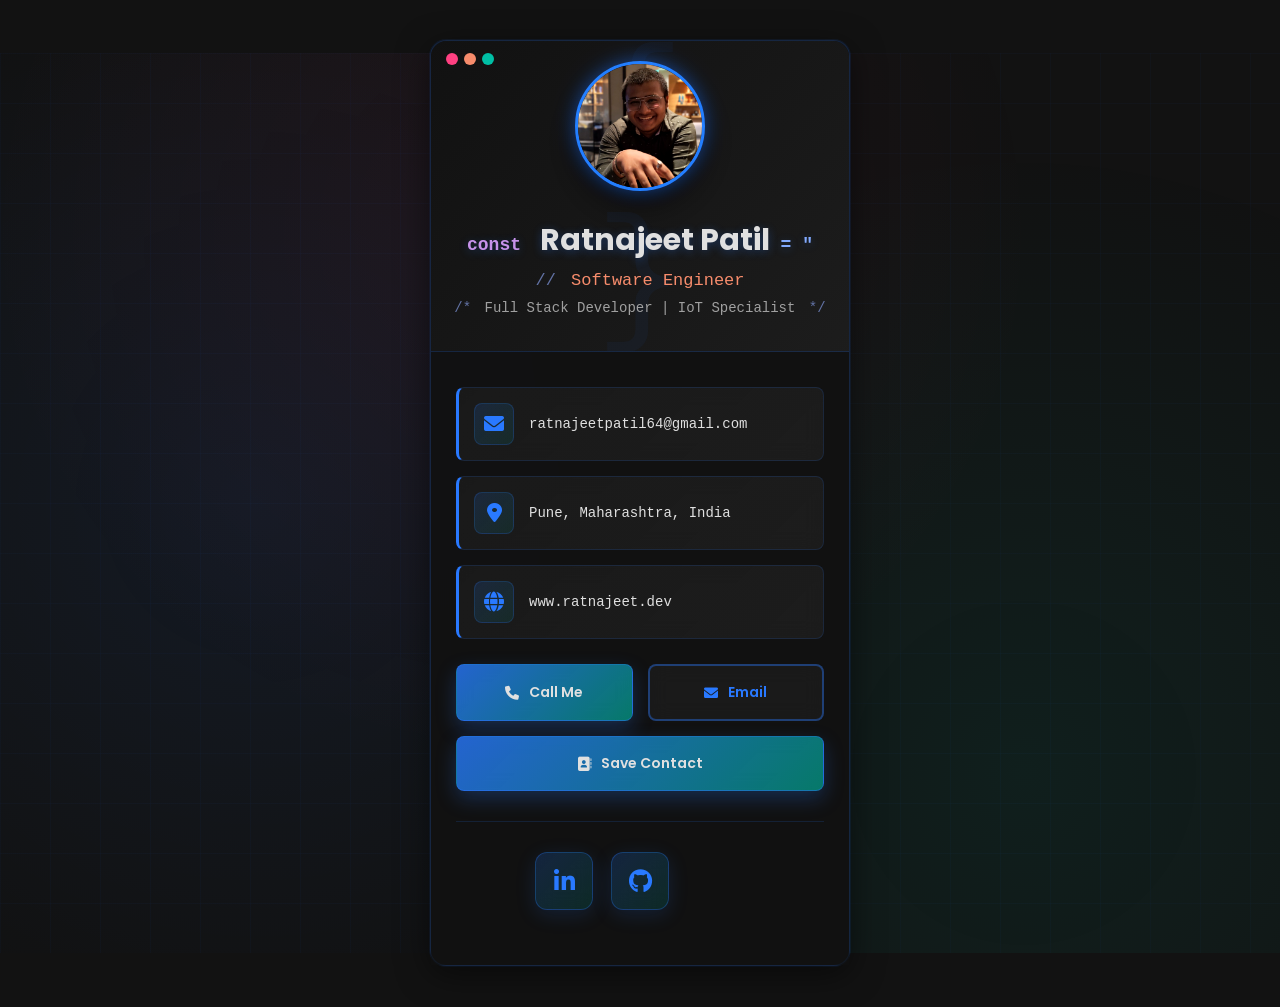
==== card.html @ 97e0512d "Add digital business card implementation with NFC and QR code support - Created CARD_README.md with " ====
<!DOCTYPE html>
<html lang="en">
<head>
    <meta charset="UTF-8">
    <meta name="viewport" content="width=device-width, initial-scale=1.0">
    <meta name="description" content="Ratnajeet Patil - Software Engineer Digital Business Card">
    <meta name="theme-color" content="#6c63ff">
    <meta name="apple-mobile-web-app-capable" content="yes">
    <meta name="apple-mobile-web-app-status-bar-style" content="black-translucent">
    
    <!-- PWA Manifest for Offline Support -->
    <link rel="manifest" href="[data-uri]">
    
    <title>Ratnajeet Patil - Digital Card</title>
    
    <!-- Favicon -->
    <link rel="shortcut icon" href="img/favicon.ico" type="image/x-icon">
    
    <!-- Font Awesome - with fallback -->
    <link rel="stylesheet" href="https://cdnjs.cloudflare.com/ajax/libs/font-awesome/6.0.0-beta3/css/all.min.css" onerror="this.onerror=null;">
    
    <!-- Google Fonts - with fallback -->
    <link href="https://fonts.googleapis.com/css2?family=Poppins:wght@300;400;500;600;700&display=swap" rel="stylesheet" onerror="this.onerror=null;">
    
    <style>
        * {
            margin: 0;
            padding: 0;
            box-sizing: border-box;
        }

        body {
            font-family: 'Poppins', 'Fira Code', 'Consolas', monospace;
            background: #121212;
            min-height: 100vh;
            display: flex;
            justify-content: center;
            align-items: center;
            padding: 20px;
            position: relative;
            overflow-x: hidden;
            overflow-y: auto;
        }

        /* Animated background with code grid */
        body::before {
            content: '';
            position: fixed;
            width: 100%;
            height: 100%;
            background-image: 
                linear-gradient(rgba(41, 121, 255, 0.03) 1px, transparent 1px),
                linear-gradient(90deg, rgba(41, 121, 255, 0.03) 1px, transparent 1px);
            background-size: 50px 50px;
            animation: gridMove 20s linear infinite;
            pointer-events: none;
        }

        @keyframes gridMove {
            0% { transform: translate(0, 0); }
            100% { transform: translate(50px, 50px); }
        }

        /* Floating code symbols */
        body::after {
            content: '';
            position: fixed;
            width: 100%;
            height: 100%;
            background: 
                radial-gradient(circle at 20% 50%, rgba(41, 121, 255, 0.08) 0%, transparent 50%),
                radial-gradient(circle at 80% 80%, rgba(0, 191, 165, 0.08) 0%, transparent 50%),
                radial-gradient(circle at 40% 20%, rgba(255, 64, 129, 0.06) 0%, transparent 50%);
            animation: float 15s ease-in-out infinite;
            pointer-events: none;
        }

        @keyframes float {
            0%, 100% { transform: translateY(0px) scale(1); }
            50% { transform: translateY(-20px) scale(1.05); }
        }

        .card-container {
            /* Glassmorphism code-themed effect */
            background: rgba(18, 18, 18, 0.85);
            -webkit-backdrop-filter: blur(20px);
            backdrop-filter: blur(20px);
            border: 1px solid rgba(41, 121, 255, 0.2);
            border-radius: 16px;
            box-shadow: 
                0 8px 32px 0 rgba(0, 0, 0, 0.5),
                0 0 0 1px rgba(41, 121, 255, 0.1),
                inset 0 1px 1px rgba(41, 121, 255, 0.1);
            max-width: 420px;
            width: 100%;
            margin: 20px auto;
            animation: slideUp 0.6s cubic-bezier(0.68, -0.55, 0.265, 1.55);
            position: relative;
            z-index: 1;
            overflow: visible;
        }

        @keyframes slideUp {
            from {
                opacity: 0;
                transform: translateY(50px) scale(0.9);
            }
            to {
                opacity: 1;
                transform: translateY(0) scale(1);
            }
        }

        /* Terminal-style header */
        .card-header {
            background: linear-gradient(135deg, rgba(18, 18, 18, 0.95) 0%, rgba(30, 30, 30, 0.95) 100%);
            -webkit-backdrop-filter: blur(10px);
            backdrop-filter: blur(10px);
            padding: 20px 20px 35px;
            text-align: center;
            color: #E0E0E0;
            position: relative;
            overflow: hidden;
            border-radius: 16px 16px 0 0;
            border-bottom: 1px solid rgba(41, 121, 255, 0.2);
        }

        /* Terminal dots */
        .card-header::before {
            content: '';
            position: absolute;
            top: 12px;
            left: 15px;
            width: 12px;
            height: 12px;
            background: #FF4081;
            border-radius: 50%;
            box-shadow: 
                18px 0 0 #F78C6C,
                36px 0 0 #00BFA5;
        }

        /* Code-style animated background */
        .card-header::after {
            content: '{ }';
            position: absolute;
            top: 50%;
            left: 50%;
            font-size: 150px;
            color: rgba(41, 121, 255, 0.05);
            transform: translate(-50%, -50%);
            font-family: 'Fira Code', monospace;
            animation: pulse 4s ease-in-out infinite;
            pointer-events: none;
        }

        @keyframes pulse {
            0%, 100% { transform: translate(-50%, -50%) scale(1); opacity: 0.05; }
            50% { transform: translate(-50%, -50%) scale(1.1); opacity: 0.08; }
        }

        .profile-image {
            width: 130px;
            height: 130px;
            border-radius: 50%;
            border: 3px solid #2979FF;
            box-shadow: 
                0 0 20px rgba(41, 121, 255, 0.5),
                0 15px 35px rgba(0, 0, 0, 0.5);
            margin: 0 auto 20px;
            object-fit: cover;
            position: relative;
            z-index: 1;
            transition: all 0.3s ease;
            animation: profilePop 0.6s cubic-bezier(0.68, -0.55, 0.265, 1.55) 0.3s backwards;
            filter: brightness(1.05) contrast(1.1);
        }

        .profile-image:hover {
            transform: scale(1.05);
            box-shadow: 
                0 0 30px rgba(41, 121, 255, 0.8),
                0 20px 45px rgba(0, 0, 0, 0.6);
            border-color: #00BFA5;
        }

        @keyframes profilePop {
            from {
                opacity: 0;
                transform: scale(0.5) rotate(-10deg);
            }
            to {
                opacity: 1;
                transform: scale(1) rotate(0deg);
            }
        }

        .card-header h1 {
            font-size: 30px;
            font-weight: 700;
            margin-bottom: 8px;
            position: relative;
            z-index: 1;
            color: #E0E0E0;
            text-shadow: 0 2px 10px rgba(41, 121, 255, 0.3);
            animation: fadeInDown 0.6s ease 0.4s backwards;
        }

        /* Code-style prefix */
        .card-header h1::before {
            content: 'const ';
            color: #C792EA;
            font-family: 'Fira Code', monospace;
            font-size: 18px;
            margin-right: 8px;
        }

        .card-header h1::after {
            content: ' = "';
            color: #82AAFF;
            font-family: 'Fira Code', monospace;
            font-size: 18px;
        }

        .card-header .title {
            font-size: 17px;
            font-weight: 500;
            color: #F78C6C;
            margin-bottom: 10px;
            position: relative;
            z-index: 1;
            animation: fadeInDown 0.6s ease 0.5s backwards;
            font-family: 'Fira Code', monospace;
        }

        .card-header .title::before {
            content: '// ';
            color: #6272A4;
            margin-right: 5px;
        }

        .card-header .tagline {
            font-size: 14px;
            color: #A0A0A0;
            font-weight: 300;
            position: relative;
            z-index: 1;
            animation: fadeInDown 0.6s ease 0.6s backwards;
            font-family: 'Fira Code', monospace;
        }

        .card-header .tagline::before {
            content: '/* ';
            color: #6272A4;
            margin-right: 5px;
        }

        .card-header .tagline::after {
            content: ' */';
            color: #6272A4;
            margin-left: 5px;
        }

        @keyframes fadeInDown {
            from {
                opacity: 0;
                transform: translateY(-20px);
            }
            to {
                opacity: 1;
                transform: translateY(0);
            }
        }

        .card-body {
            padding: 35px 25px;
            min-height: 400px;
            background: rgba(18, 18, 18, 0.6);
        }

        .info-section {
            margin-bottom: 25px;
        }

        .info-item {
            display: flex;
            align-items: center;
            margin-bottom: 15px;
            padding: 15px;
            background: linear-gradient(135deg, rgba(30, 30, 30, 0.7) 0%, rgba(40, 40, 40, 0.5) 100%);
            -webkit-backdrop-filter: blur(10px);
            backdrop-filter: blur(10px);
            border: 1px solid rgba(41, 121, 255, 0.15);
            border-left: 3px solid #2979FF;
            border-radius: 8px;
            transition: all 0.3s cubic-bezier(0.4, 0, 0.2, 1);
            cursor: pointer;
            font-family: 'Fira Code', monospace;
        }

        .info-item:hover {
            background: linear-gradient(135deg, rgba(41, 121, 255, 0.15) 0%, rgba(0, 191, 165, 0.1) 100%);
            transform: translateX(8px);
            border-left-color: #00BFA5;
            border-color: rgba(0, 191, 165, 0.3);
            box-shadow: 0 5px 20px rgba(41, 121, 255, 0.2);
        }

        .info-item i {
            color: #2979FF;
            width: 40px;
            font-size: 20px;
            display: flex;
            align-items: center;
            justify-content: center;
            background: linear-gradient(135deg, rgba(41, 121, 255, 0.15) 0%, rgba(0, 191, 165, 0.1) 100%);
            border-radius: 8px;
            padding: 10px;
            transition: all 0.3s ease;
            border: 1px solid rgba(41, 121, 255, 0.2);
        }

        .info-item:hover i {
            transform: scale(1.1) rotate(5deg);
            background: linear-gradient(135deg, rgba(41, 121, 255, 0.25) 0%, rgba(0, 191, 165, 0.2) 100%);
            border-color: #00BFA5;
            color: #00BFA5;
        }

        .info-item .info-text {
            flex: 1;
            color: #E0E0E0;
            font-size: 14px;
            font-weight: 500;
            margin-left: 15px;
        }

        .info-item a {
            color: #E0E0E0;
            text-decoration: none;
            transition: all 0.3s ease;
        }

        .info-item a:hover {
            color: #2979FF;
        }

        .social-links {
            display: flex;
            justify-content: center;
            gap: 18px;
            margin-top: 30px;
            padding-top: 30px;
            margin-bottom: 20px;
            border-top: 1px solid rgba(41, 121, 255, 0.15);
        }

        .social-btn {
            width: 58px;
            height: 58px;
            border-radius: 12px;
            display: flex;
            align-items: center;
            justify-content: center;
            background: linear-gradient(135deg, rgba(41, 121, 255, 0.2) 0%, rgba(0, 191, 165, 0.15) 100%);
            -webkit-backdrop-filter: blur(10px);
            backdrop-filter: blur(10px);
            border: 1px solid rgba(41, 121, 255, 0.3);
            color: #2979FF;
            font-size: 24px;
            transition: all 0.4s cubic-bezier(0.68, -0.55, 0.265, 1.55);
            text-decoration: none;
            box-shadow: 0 5px 20px rgba(41, 121, 255, 0.15);
            position: relative;
            overflow: hidden;
        }

        .social-btn::before {
            content: '';
            position: absolute;
            top: 50%;
            left: 50%;
            width: 0;
            height: 0;
            border-radius: 12px;
            background: rgba(41, 121, 255, 0.3);
            transform: translate(-50%, -50%);
            transition: width 0.6s, height 0.6s;
        }

        .social-btn:hover::before {
            width: 100px;
            height: 100px;
        }

        .social-btn:hover {
            transform: translateY(-8px) scale(1.1);
            box-shadow: 0 15px 35px rgba(41, 121, 255, 0.4);
            background: linear-gradient(135deg, rgba(41, 121, 255, 0.4) 0%, rgba(0, 191, 165, 0.3) 100%);
            border-color: #00BFA5;
            color: #00BFA5;
        }

        .social-btn i {
            position: relative;
            z-index: 1;
        }

        .action-buttons {
            display: grid;
            grid-template-columns: 1fr 1fr;
            gap: 15px;
            margin-top: 20px;
        }

        .action-btn {
            padding: 16px;
            border-radius: 8px;
            border: none;
            font-family: 'Fira Code', 'Poppins', monospace;
            font-size: 14px;
            font-weight: 600;
            cursor: pointer;
            transition: all 0.3s cubic-bezier(0.4, 0, 0.2, 1);
            text-decoration: none;
            text-align: center;
            display: flex;
            align-items: center;
            justify-content: center;
            gap: 10px;
            position: relative;
            overflow: hidden;
        }

        .action-btn::before {
            content: '';
            position: absolute;
            top: 50%;
            left: 50%;
            width: 0;
            height: 0;
            border-radius: 8px;
            background: rgba(41, 121, 255, 0.3);
            transform: translate(-50%, -50%);
            transition: width 0.5s, height 0.5s;
        }

        .action-btn:hover::before {
            width: 300px;
            height: 300px;
        }

        .action-btn i,
        .action-btn span {
            position: relative;
            z-index: 1;
        }

        .action-btn.primary {
            background: linear-gradient(135deg, rgba(41, 121, 255, 0.8) 0%, rgba(0, 191, 165, 0.6) 100%);
            -webkit-backdrop-filter: blur(10px);
            backdrop-filter: blur(10px);
            border: 1px solid rgba(41, 121, 255, 0.4);
            color: #E0E0E0;
            box-shadow: 0 8px 20px rgba(41, 121, 255, 0.25);
        }

        .action-btn.primary:hover {
            transform: translateY(-4px);
            box-shadow: 0 12px 30px rgba(41, 121, 255, 0.4);
            border-color: #00BFA5;
        }

        .action-btn.secondary {
            background: rgba(30, 30, 30, 0.7);
            -webkit-backdrop-filter: blur(10px);
            backdrop-filter: blur(10px);
            color: #2979FF;
            border: 2px solid rgba(41, 121, 255, 0.4);
        }

        .action-btn.secondary:hover {
            background: linear-gradient(135deg, rgba(41, 121, 255, 0.2) 0%, rgba(0, 191, 165, 0.15) 100%);
            color: #00BFA5;
            border-color: #00BFA5;
            transform: translateY(-4px);
            box-shadow: 0 8px 20px rgba(0, 191, 165, 0.3);
        }

        .save-contact {
            width: 100%;
            margin-top: 15px;
        }

        /* Responsive */
        @media (max-width: 480px) {
            body {
                padding: 10px;
                align-items: flex-start;
                padding-top: 20px;
                padding-bottom: 40px;
            }

            .card-container {
                border-radius: 12px;
                margin: 10px auto;
                max-width: 100%;
            }

            .card-header {
                padding: 20px 20px 30px;
                border-radius: 12px 12px 0 0;
            }

            .card-header h1 {
                font-size: 22px;
            }

            .card-header h1::before {
                font-size: 14px;
            }

            .card-header h1::after {
                font-size: 14px;
            }

            .card-header .title {
                font-size: 15px;
            }

            .card-header .tagline {
                font-size: 12px;
            }
            
            .profile-image {
                width: 100px;
                height: 100px;
            }

            .card-body {
                padding: 25px 20px 30px;
                min-height: 0;
            }

            .action-buttons {
                gap: 12px;
            }

            .action-btn {
                font-size: 12px;
                padding: 14px 10px;
            }

            .social-links {
                gap: 12px;
                margin-bottom: 0;
                padding-bottom: 10px;
            }

            .social-btn {
                width: 50px;
                height: 50px;
                font-size: 20px;
                border-radius: 10px;
            }

            .info-item {
                padding: 12px;
            }

            .info-item i {
                width: 35px;
                padding: 8px;
                font-size: 18px;
            }
        }

        @media (max-width: 380px) {
            .card-header h1 {
                font-size: 20px;
            }

            .action-btn {
                font-size: 11px;
                padding: 12px 8px;
            }

            .social-btn {
                width: 46px;
                height: 46px;
                font-size: 18px;
            }
        }

        /* Success animation */
        @keyframes success {
            0% { transform: scale(1); }
            50% { transform: scale(1.05); }
            100% { transform: scale(1); }
        }

        .success-animation {
            animation: success 0.5s ease;
            background: linear-gradient(135deg, rgba(0, 191, 165, 0.8) 0%, rgba(195, 232, 141, 0.6) 100%) !important;
            border-color: #00BFA5 !important;
        }

        /* Shimmer effect for primary buttons */
        .action-btn.primary::after {
            content: '';
            position: absolute;
            top: -50%;
            left: -60%;
            width: 20%;
            height: 200%;
            background: rgba(255, 255, 255, 0.2);
            transform: rotate(25deg);
            transition: left 0.7s;
        }

        .action-btn.primary:hover::after {
            left: 120%;
        }

        /* Ripple effect */
        .ripple {
            position: absolute;
            border-radius: 8px;
            background: rgba(41, 121, 255, 0.5);
            transform: scale(0);
            animation: ripple-animation 0.6s ease-out;
            pointer-events: none;
        }

        @keyframes ripple-animation {
            to {
                transform: scale(2);
                opacity: 0;
            }
        }

        /* Smooth transitions for 3D effect */
        .card-container {
            transition: transform 0.1s ease-out;
            transform-style: preserve-3d;
        }

        /* Hover glow effect */
        .card-container:hover {
            box-shadow: 
                0 8px 32px 0 rgba(0, 0, 0, 0.5),
                0 0 40px rgba(41, 121, 255, 0.3),
                0 0 0 1px rgba(41, 121, 255, 0.2);
        }

        /* Custom scrollbar */
        ::-webkit-scrollbar {
            width: 10px;
        }

        ::-webkit-scrollbar-track {
            background: rgba(18, 18, 18, 0.5);
        }

        ::-webkit-scrollbar-thumb {
            background: linear-gradient(135deg, #2979FF 0%, #00BFA5 100%);
            border-radius: 10px;
        }

        ::-webkit-scrollbar-thumb:hover {
            background: linear-gradient(135deg, #00BFA5 0%, #2979FF 100%);
        }
    </style>
</head>
<body>
    <div class="card-container">
        <div class="card-header">
            <img src="img/profile-photo.jpeg" alt="Ratnajeet Patil" class="profile-image">
            <h1>Ratnajeet Patil</h1>
            <div class="title">Software Engineer</div>
            <div class="tagline">Full Stack Developer | IoT Specialist</div>
        </div>
        
        <div class="card-body">
            <div class="info-section">
                <div class="info-item">
                    <i class="fas fa-envelope"></i>
                    <div class="info-text">
                        <a href="mailto:ratnajeetpatil64@gmail.com">ratnajeetpatil64@gmail.com</a>
                    </div>
                </div>
                
                <div class="info-item">
                    <i class="fas fa-map-marker-alt"></i>
                    <div class="info-text">Pune, Maharashtra, India</div>
                </div>
                
                <div class="info-item">
                    <i class="fas fa-globe"></i>
                    <div class="info-text">
                        <a href="https://www.ratnajeet.dev" target="_blank" rel="noopener noreferrer">www.ratnajeet.dev</a>
                    </div>
                </div>
            </div>

            <div class="action-buttons">
                <a href="tel:+919422221740" class="action-btn primary">
                    <i class="fas fa-phone"></i>
                    <span>Call Me</span>
                </a>
                <a href="mailto:ratnajeetpatil64@gmail.com" class="action-btn secondary">
                    <i class="fas fa-envelope"></i>
                    <span>Email</span>
                </a>
            </div>

            <button onclick="saveContact()" class="action-btn primary save-contact">
                <i class="fas fa-address-book"></i>
                <span>Save Contact</span>
            </button>

            <div class="social-links">
                <a href="https://www.linkedin.com/in/ratnajeet-patil-770b4a24a/" target="_blank" rel="noopener noreferrer" class="social-btn" aria-label="LinkedIn">
                    <i class="fab fa-linkedin-in"></i>
                </a>
                <a href="https://github.com/ratnajeet00" target="_blank" rel="noopener noreferrer" class="social-btn" aria-label="GitHub">
                    <i class="fab fa-github"></i>
                </a>
                <a href="https://www.ratnajeet.dev" target="_blank" rel="noopener noreferrer" class="social-btn" aria-label="Portfolio">
                    <i class="fas fa-briefcase"></i>
                </a>
            </div>
        </div>
    </div>

    <script>
        // Service Worker Registration for Offline Support
        if ('serviceWorker' in navigator) {
            window.addEventListener('load', function() {
                // Inline service worker for offline functionality
                const swCode = `
                    const CACHE_NAME = 'ratnajeet-card-v1';
                    const urlsToCache = [
                        '/card.html',
                        'https://cdnjs.cloudflare.com/ajax/libs/font-awesome/6.0.0-beta3/css/all.min.css',
                        'https://fonts.googleapis.com/css2?family=Poppins:wght@300;400;500;600;700&display=swap'
                    ];

                    self.addEventListener('install', function(event) {
                        event.waitUntil(
                            caches.open(CACHE_NAME)
                                .then(function(cache) {
                                    return cache.addAll(urlsToCache).catch(() => {
                                        // Fail silently if offline during install
                                    });
                                })
                        );
                    });

                    self.addEventListener('fetch', function(event) {
                        event.respondWith(
                            caches.match(event.request)
                                .then(function(response) {
                                    return response || fetch(event.request);
                                })
                                .catch(() => {
                                    // Return cached version if available
                                    return caches.match('/card.html');
                                })
                        );
                    });
                `;

                const blob = new Blob([swCode], { type: 'application/javascript' });
                const swUrl = URL.createObjectURL(blob);
                
                navigator.serviceWorker.register(swUrl)
                    .then(() => console.log('✅ Offline support enabled'))
                    .catch(() => console.log('⚠️ Offline support unavailable'));
            });
        }

        function saveContact() {
            const button = event.target.closest('.save-contact');
            const originalHTML = button.innerHTML;
            
            // Create vCard with phone number
            const vCard = `BEGIN:VCARD
VERSION:3.0
FN:Ratnajeet Patil
N:Patil;Ratnajeet;;;
TITLE:Software Engineer
TEL;TYPE=CELL:+919422221740
EMAIL;TYPE=INTERNET:ratnajeetpatil64@gmail.com
URL:https://www.ratnajeet.dev
ADR;TYPE=WORK:;;Pune;Maharashtra;;India
NOTE:Full Stack Developer | IoT Specialist
END:VCARD`;

            // Create blob and download
            const blob = new Blob([vCard], { type: 'text/vcard' });
            const url = window.URL.createObjectURL(blob);
            const link = document.createElement('a');
            link.href = url;
            link.download = 'Ratnajeet_Patil.vcf';
            document.body.appendChild(link);
            link.click();
            document.body.removeChild(link);
            window.URL.revokeObjectURL(url);

            // Success feedback
            button.innerHTML = '<i class="fas fa-check"></i><span>Saved!</span>';
            button.classList.add('success-animation');
            
            setTimeout(() => {
                button.innerHTML = originalHTML;
                button.classList.remove('success-animation');
            }, 2000);
        }

        // Add smooth animations on load
        document.addEventListener('DOMContentLoaded', function() {
            const infoItems = document.querySelectorAll('.info-item');
            infoItems.forEach((item, index) => {
                item.style.opacity = '0';
                item.style.transform = 'translateX(-30px)';
                setTimeout(() => {
                    item.style.transition = 'all 0.6s cubic-bezier(0.68, -0.55, 0.265, 1.55)';
                    item.style.opacity = '1';
                    item.style.transform = 'translateX(0)';
                }, 700 + (index * 100));
            });

            // Animate action buttons
            const actionButtons = document.querySelectorAll('.action-btn');
            actionButtons.forEach((btn, index) => {
                btn.style.opacity = '0';
                btn.style.transform = 'translateY(20px)';
                setTimeout(() => {
                    btn.style.transition = 'all 0.6s cubic-bezier(0.68, -0.55, 0.265, 1.55)';
                    btn.style.opacity = '1';
                    btn.style.transform = 'translateY(0)';
                }, 1000 + (index * 100));
            });

            // Animate social buttons
            const socialBtns = document.querySelectorAll('.social-btn');
            socialBtns.forEach((btn, index) => {
                btn.style.opacity = '0';
                btn.style.transform = 'scale(0)';
                setTimeout(() => {
                    btn.style.transition = 'all 0.5s cubic-bezier(0.68, -0.55, 0.265, 1.55)';
                    btn.style.opacity = '1';
                    btn.style.transform = 'scale(1)';
                }, 1300 + (index * 100));
            });

            // Add click effect to info items
            infoItems.forEach(item => {
                item.addEventListener('click', function() {
                    const link = this.querySelector('a');
                    if (link) {
                        link.click();
                    }
                });
            });

            // Add ripple effect to buttons
            const buttons = document.querySelectorAll('.action-btn, .social-btn');
            buttons.forEach(button => {
                button.addEventListener('click', function(e) {
                    const ripple = document.createElement('span');
                    const rect = this.getBoundingClientRect();
                    const size = Math.max(rect.width, rect.height);
                    const x = e.clientX - rect.left - size / 2;
                    const y = e.clientY - rect.top - size / 2;
                    
                    ripple.style.width = ripple.style.height = size + 'px';
                    ripple.style.left = x + 'px';
                    ripple.style.top = y + 'px';
                    ripple.classList.add('ripple');
                    
                    this.appendChild(ripple);
                    
                    setTimeout(() => ripple.remove(), 600);
                });
            });
        });

        // Add subtle parallax effect on mouse move
        document.addEventListener('mousemove', function(e) {
            const card = document.querySelector('.card-container');
            const x = (window.innerWidth / 2 - e.clientX) / 50;
            const y = (window.innerHeight / 2 - e.clientY) / 50;
            
            card.style.transform = `perspective(1000px) rotateY(${x}deg) rotateX(${y}deg)`;
        });

        // Reset card position on mouse leave
        document.addEventListener('mouseleave', function() {
            const card = document.querySelector('.card-container');
            card.style.transform = 'perspective(1000px) rotateY(0deg) rotateX(0deg)';
        });
    </script>
</body>
</html>
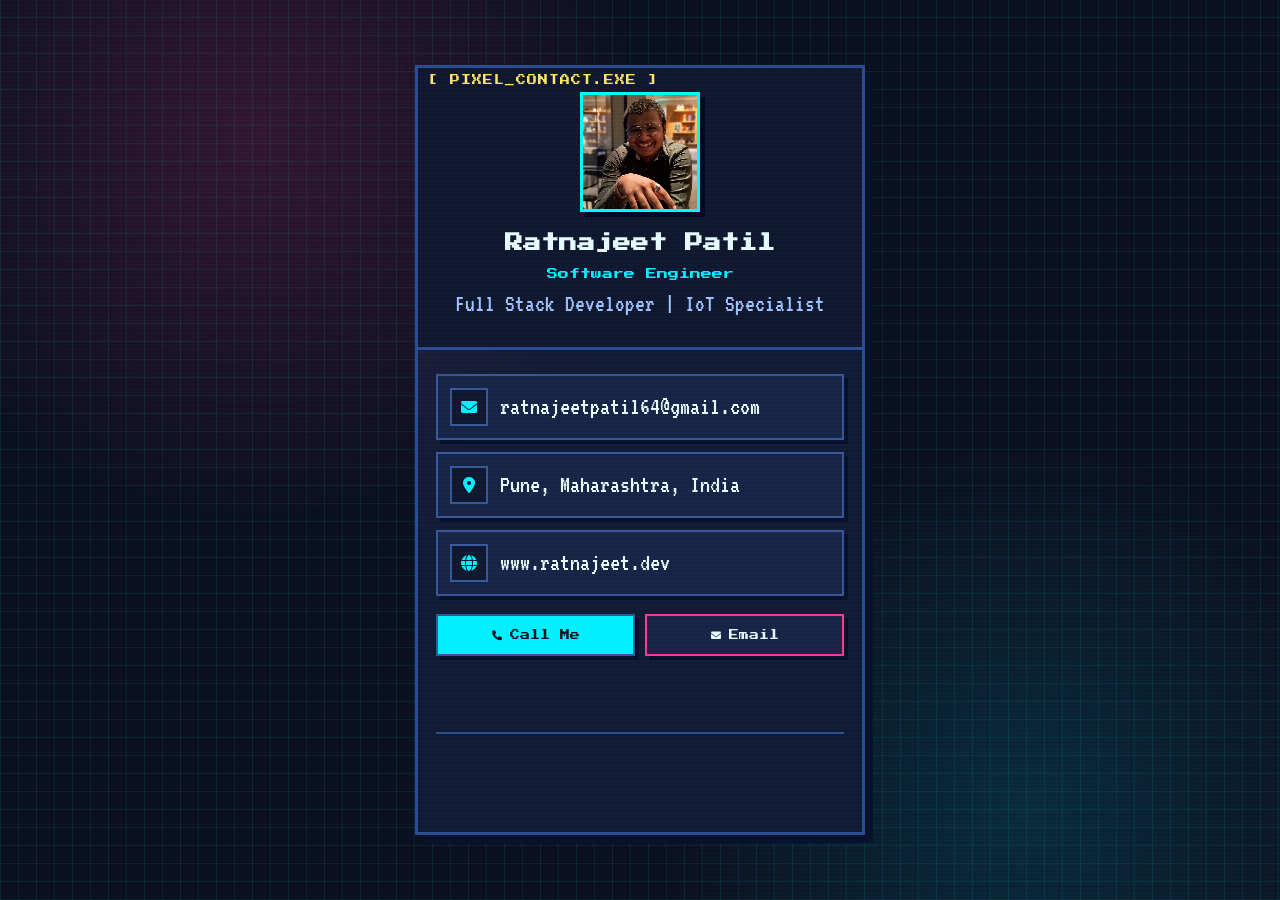
==== commit 9231beb4: "feat: Update portfolio with new research section and enhance navbar functionality - Replaced Google " ====
--- a/card.html
+++ b/card.html
@@ -4,7 +4,7 @@
     <meta charset="UTF-8">
     <meta name="viewport" content="width=device-width, initial-scale=1.0">
     <meta name="description" content="Ratnajeet Patil - Software Engineer Digital Business Card">
-    <meta name="theme-color" content="#6c63ff">
+    <meta name="theme-color" content="#0b1020">
     <meta name="apple-mobile-web-app-capable" content="yes">
     <meta name="apple-mobile-web-app-status-bar-style" content="black-translucent">
     
@@ -20,7 +20,7 @@
     <link rel="stylesheet" href="https://cdnjs.cloudflare.com/ajax/libs/font-awesome/6.0.0-beta3/css/all.min.css" onerror="this.onerror=null;">
     
     <!-- Google Fonts - with fallback -->
-    <link href="https://fonts.googleapis.com/css2?family=Poppins:wght@300;400;500;600;700&display=swap" rel="stylesheet" onerror="this.onerror=null;">
+    <link href="https://fonts.googleapis.com/css2?family=Press+Start+2P&family=VT323&display=swap" rel="stylesheet" onerror="this.onerror=null;">
     
     <style>
         * {
@@ -30,8 +30,8 @@
         }
 
         body {
-            font-family: 'Poppins', 'Fira Code', 'Consolas', monospace;
-            background: #121212;
+            font-family: 'Press Start 2P', 'VT323', monospace;
+            background: #0b1020;
             min-height: 100vh;
             display: flex;
             justify-content: center;
@@ -40,459 +40,302 @@
             position: relative;
             overflow-x: hidden;
             overflow-y: auto;
-        }
-
-        /* Animated background with code grid */
+            color: #e6fbff;
+            background-image:
+                linear-gradient(0deg, rgba(0, 240, 255, 0.08) 1px, transparent 1px),
+                linear-gradient(90deg, rgba(0, 240, 255, 0.08) 1px, transparent 1px),
+                radial-gradient(circle at 20% 15%, rgba(255, 59, 141, 0.16), transparent 30%),
+                radial-gradient(circle at 80% 90%, rgba(0, 240, 255, 0.12), transparent 28%);
+            background-size: 18px 18px, 18px 18px, auto, auto;
+        }
+
         body::before {
             content: '';
             position: fixed;
-            width: 100%;
-            height: 100%;
-            background-image: 
-                linear-gradient(rgba(41, 121, 255, 0.03) 1px, transparent 1px),
-                linear-gradient(90deg, rgba(41, 121, 255, 0.03) 1px, transparent 1px);
-            background-size: 50px 50px;
-            animation: gridMove 20s linear infinite;
+            inset: 0;
             pointer-events: none;
-        }
-
-        @keyframes gridMove {
-            0% { transform: translate(0, 0); }
-            100% { transform: translate(50px, 50px); }
-        }
-
-        /* Floating code symbols */
+            background: linear-gradient(to bottom, rgba(255, 255, 255, 0.18) 0, rgba(255, 255, 255, 0) 50%);
+            background-size: 100% 4px;
+            mix-blend-mode: soft-light;
+            opacity: 0.45;
+            z-index: 50;
+            animation: scanline 6s linear infinite;
+        }
+
         body::after {
             content: '';
             position: fixed;
-            width: 100%;
-            height: 100%;
-            background: 
-                radial-gradient(circle at 20% 50%, rgba(41, 121, 255, 0.08) 0%, transparent 50%),
-                radial-gradient(circle at 80% 80%, rgba(0, 191, 165, 0.08) 0%, transparent 50%),
-                radial-gradient(circle at 40% 20%, rgba(255, 64, 129, 0.06) 0%, transparent 50%);
-            animation: float 15s ease-in-out infinite;
+            inset: 0;
             pointer-events: none;
-        }
-
-        @keyframes float {
-            0%, 100% { transform: translateY(0px) scale(1); }
-            50% { transform: translateY(-20px) scale(1.05); }
+            background: repeating-linear-gradient(90deg, rgba(255, 255, 255, 0.02) 0 2px, rgba(0, 0, 0, 0.03) 2px 4px);
+            z-index: 49;
+            opacity: 0.3;
+        }
+
+        body.palette-shift {
+            filter: hue-rotate(10deg) saturate(1.08);
+        }
+
+        body.crt-flicker::before {
+            opacity: 0.75;
         }
 
         .card-container {
-            /* Glassmorphism code-themed effect */
-            background: rgba(18, 18, 18, 0.85);
-            -webkit-backdrop-filter: blur(20px);
-            backdrop-filter: blur(20px);
-            border: 1px solid rgba(41, 121, 255, 0.2);
-            border-radius: 16px;
-            box-shadow: 
-                0 8px 32px 0 rgba(0, 0, 0, 0.5),
-                0 0 0 1px rgba(41, 121, 255, 0.1),
-                inset 0 1px 1px rgba(41, 121, 255, 0.1);
-            max-width: 420px;
+            background: #121b34;
+            border: 3px solid #2a4d93;
+            box-shadow: 8px 8px 0 #07112a;
+            max-width: 450px;
             width: 100%;
             margin: 20px auto;
-            animation: slideUp 0.6s cubic-bezier(0.68, -0.55, 0.265, 1.55);
+            animation: popIn 0.36s steps(6, end);
             position: relative;
             z-index: 1;
-            overflow: visible;
-        }
-
-        @keyframes slideUp {
-            from {
-                opacity: 0;
-                transform: translateY(50px) scale(0.9);
-            }
-            to {
-                opacity: 1;
-                transform: translateY(0) scale(1);
-            }
-        }
-
-        /* Terminal-style header */
-        .card-header {
-            background: linear-gradient(135deg, rgba(18, 18, 18, 0.95) 0%, rgba(30, 30, 30, 0.95) 100%);
-            -webkit-backdrop-filter: blur(10px);
-            backdrop-filter: blur(10px);
-            padding: 20px 20px 35px;
-            text-align: center;
-            color: #E0E0E0;
-            position: relative;
             overflow: hidden;
-            border-radius: 16px 16px 0 0;
-            border-bottom: 1px solid rgba(41, 121, 255, 0.2);
-        }
-
-        /* Terminal dots */
-        .card-header::before {
+            transform: translate(var(--card-x, 0px), var(--card-y, 0px));
+            transition: transform 0.12s steps(3, end);
+        }
+
+        .card-container::before {
             content: '';
             position: absolute;
-            top: 12px;
-            left: 15px;
-            width: 12px;
-            height: 12px;
-            background: #FF4081;
-            border-radius: 50%;
-            box-shadow: 
-                18px 0 0 #F78C6C,
-                36px 0 0 #00BFA5;
-        }
-
-        /* Code-style animated background */
-        .card-header::after {
-            content: '{ }';
+            inset: 0;
+            pointer-events: none;
+            background: linear-gradient(135deg, rgba(255, 59, 141, 0.09), transparent 40%);
+        }
+
+        .card-header {
+            background: #10182f;
+            padding: 24px 20px 28px;
+            text-align: center;
+            color: #e6fbff;
+            position: relative;
+            border-bottom: 3px solid #2a4d93;
+        }
+
+        .card-header::before {
+            content: '[ PIXEL_CONTACT.EXE ]';
             position: absolute;
-            top: 50%;
-            left: 50%;
-            font-size: 150px;
-            color: rgba(41, 121, 255, 0.05);
-            transform: translate(-50%, -50%);
-            font-family: 'Fira Code', monospace;
-            animation: pulse 4s ease-in-out infinite;
-            pointer-events: none;
-        }
-
-        @keyframes pulse {
-            0%, 100% { transform: translate(-50%, -50%) scale(1); opacity: 0.05; }
-            50% { transform: translate(-50%, -50%) scale(1.1); opacity: 0.08; }
+            top: 7px;
+            left: 10px;
+            font-size: 10px;
+            color: #ffe761;
+            letter-spacing: 1px;
         }
 
         .profile-image {
-            width: 130px;
-            height: 130px;
-            border-radius: 50%;
-            border: 3px solid #2979FF;
-            box-shadow: 
-                0 0 20px rgba(41, 121, 255, 0.5),
-                0 15px 35px rgba(0, 0, 0, 0.5);
-            margin: 0 auto 20px;
+            width: 120px;
+            height: 120px;
+            border: 3px solid #00f0ff;
+            box-shadow: 5px 5px 0 #07112a;
+            margin: 0 auto 18px;
             object-fit: cover;
-            position: relative;
-            z-index: 1;
-            transition: all 0.3s ease;
-            animation: profilePop 0.6s cubic-bezier(0.68, -0.55, 0.265, 1.55) 0.3s backwards;
-            filter: brightness(1.05) contrast(1.1);
-        }
-
-        .profile-image:hover {
-            transform: scale(1.05);
-            box-shadow: 
-                0 0 30px rgba(41, 121, 255, 0.8),
-                0 20px 45px rgba(0, 0, 0, 0.6);
-            border-color: #00BFA5;
-        }
-
-        @keyframes profilePop {
-            from {
-                opacity: 0;
-                transform: scale(0.5) rotate(-10deg);
-            }
-            to {
-                opacity: 1;
-                transform: scale(1) rotate(0deg);
-            }
+            image-rendering: pixelated;
+            filter: contrast(1.08) saturate(1.05);
         }
 
         .card-header h1 {
-            font-size: 30px;
-            font-weight: 700;
-            margin-bottom: 8px;
-            position: relative;
-            z-index: 1;
-            color: #E0E0E0;
-            text-shadow: 0 2px 10px rgba(41, 121, 255, 0.3);
-            animation: fadeInDown 0.6s ease 0.4s backwards;
-        }
-
-        /* Code-style prefix */
-        .card-header h1::before {
-            content: 'const ';
-            color: #C792EA;
-            font-family: 'Fira Code', monospace;
             font-size: 18px;
-            margin-right: 8px;
-        }
-
-        .card-header h1::after {
-            content: ' = "';
-            color: #82AAFF;
-            font-family: 'Fira Code', monospace;
-            font-size: 18px;
+            margin-bottom: 12px;
+            line-height: 1.5;
         }
 
         .card-header .title {
-            font-size: 17px;
-            font-weight: 500;
-            color: #F78C6C;
+            font-size: 11px;
+            color: #00f0ff;
             margin-bottom: 10px;
-            position: relative;
-            z-index: 1;
-            animation: fadeInDown 0.6s ease 0.5s backwards;
-            font-family: 'Fira Code', monospace;
-        }
-
-        .card-header .title::before {
-            content: '// ';
-            color: #6272A4;
-            margin-right: 5px;
         }
 
         .card-header .tagline {
-            font-size: 14px;
-            color: #A0A0A0;
-            font-weight: 300;
-            position: relative;
-            z-index: 1;
-            animation: fadeInDown 0.6s ease 0.6s backwards;
-            font-family: 'Fira Code', monospace;
-        }
-
-        .card-header .tagline::before {
-            content: '/* ';
-            color: #6272A4;
-            margin-right: 5px;
-        }
-
-        .card-header .tagline::after {
-            content: ' */';
-            color: #6272A4;
-            margin-left: 5px;
-        }
-
-        @keyframes fadeInDown {
-            from {
-                opacity: 0;
-                transform: translateY(-20px);
-            }
-            to {
-                opacity: 1;
-                transform: translateY(0);
-            }
+            font-family: 'VT323', monospace;
+            font-size: 24px;
+            color: #9ec3ff;
+            line-height: 1.2;
         }
 
         .card-body {
-            padding: 35px 25px;
-            min-height: 400px;
-            background: rgba(18, 18, 18, 0.6);
+            padding: 24px 18px;
+            min-height: 360px;
+            background: #121b34;
         }
 
         .info-section {
-            margin-bottom: 25px;
+            margin-bottom: 18px;
         }
 
         .info-item {
             display: flex;
             align-items: center;
-            margin-bottom: 15px;
-            padding: 15px;
-            background: linear-gradient(135deg, rgba(30, 30, 30, 0.7) 0%, rgba(40, 40, 40, 0.5) 100%);
-            -webkit-backdrop-filter: blur(10px);
-            backdrop-filter: blur(10px);
-            border: 1px solid rgba(41, 121, 255, 0.15);
-            border-left: 3px solid #2979FF;
-            border-radius: 8px;
-            transition: all 0.3s cubic-bezier(0.4, 0, 0.2, 1);
+            margin-bottom: 12px;
+            padding: 12px;
+            background: #182446;
+            border: 2px solid #35579d;
+            transition: all 0.16s steps(3, end);
             cursor: pointer;
-            font-family: 'Fira Code', monospace;
+            box-shadow: 4px 4px 0 #07112a;
         }
 
         .info-item:hover {
-            background: linear-gradient(135deg, rgba(41, 121, 255, 0.15) 0%, rgba(0, 191, 165, 0.1) 100%);
-            transform: translateX(8px);
-            border-left-color: #00BFA5;
-            border-color: rgba(0, 191, 165, 0.3);
-            box-shadow: 0 5px 20px rgba(41, 121, 255, 0.2);
+            background: #24386e;
+            transform: translate(-2px, -2px);
+            border-color: #00f0ff;
         }
 
         .info-item i {
-            color: #2979FF;
-            width: 40px;
-            font-size: 20px;
+            color: #00f0ff;
+            width: 38px;
+            height: 38px;
+            font-size: 16px;
             display: flex;
             align-items: center;
             justify-content: center;
-            background: linear-gradient(135deg, rgba(41, 121, 255, 0.15) 0%, rgba(0, 191, 165, 0.1) 100%);
-            border-radius: 8px;
-            padding: 10px;
-            transition: all 0.3s ease;
-            border: 1px solid rgba(41, 121, 255, 0.2);
-        }
-
-        .info-item:hover i {
-            transform: scale(1.1) rotate(5deg);
-            background: linear-gradient(135deg, rgba(41, 121, 255, 0.25) 0%, rgba(0, 191, 165, 0.2) 100%);
-            border-color: #00BFA5;
-            color: #00BFA5;
+            background: #10182f;
+            border: 2px solid #35579d;
+            transition: all 0.16s steps(3, end);
         }
 
         .info-item .info-text {
             flex: 1;
-            color: #E0E0E0;
-            font-size: 14px;
-            font-weight: 500;
-            margin-left: 15px;
+            color: #e6fbff;
+            font-family: 'VT323', monospace;
+            font-size: 25px;
+            margin-left: 12px;
+            line-height: 1.1;
         }
 
         .info-item a {
-            color: #E0E0E0;
+            color: #e6fbff;
             text-decoration: none;
-            transition: all 0.3s ease;
         }
 
         .info-item a:hover {
-            color: #2979FF;
+            color: #ffe761;
         }
 
         .social-links {
             display: flex;
             justify-content: center;
-            gap: 18px;
-            margin-top: 30px;
-            padding-top: 30px;
-            margin-bottom: 20px;
-            border-top: 1px solid rgba(41, 121, 255, 0.15);
+            gap: 12px;
+            margin-top: 22px;
+            padding-top: 20px;
+            border-top: 2px solid #2a4d93;
         }
 
         .social-btn {
-            width: 58px;
-            height: 58px;
-            border-radius: 12px;
+            width: 54px;
+            height: 54px;
             display: flex;
             align-items: center;
             justify-content: center;
-            background: linear-gradient(135deg, rgba(41, 121, 255, 0.2) 0%, rgba(0, 191, 165, 0.15) 100%);
-            -webkit-backdrop-filter: blur(10px);
-            backdrop-filter: blur(10px);
-            border: 1px solid rgba(41, 121, 255, 0.3);
-            color: #2979FF;
-            font-size: 24px;
-            transition: all 0.4s cubic-bezier(0.68, -0.55, 0.265, 1.55);
+            background: #182446;
+            border: 2px solid #35579d;
+            color: #00f0ff;
+            font-size: 22px;
+            transition: all 0.16s steps(3, end);
             text-decoration: none;
-            box-shadow: 0 5px 20px rgba(41, 121, 255, 0.15);
-            position: relative;
-            overflow: hidden;
-        }
-
-        .social-btn::before {
-            content: '';
-            position: absolute;
-            top: 50%;
-            left: 50%;
-            width: 0;
-            height: 0;
-            border-radius: 12px;
-            background: rgba(41, 121, 255, 0.3);
-            transform: translate(-50%, -50%);
-            transition: width 0.6s, height 0.6s;
-        }
-
-        .social-btn:hover::before {
-            width: 100px;
-            height: 100px;
+            box-shadow: 4px 4px 0 #07112a;
         }
 
         .social-btn:hover {
-            transform: translateY(-8px) scale(1.1);
-            box-shadow: 0 15px 35px rgba(41, 121, 255, 0.4);
-            background: linear-gradient(135deg, rgba(41, 121, 255, 0.4) 0%, rgba(0, 191, 165, 0.3) 100%);
-            border-color: #00BFA5;
-            color: #00BFA5;
-        }
-
-        .social-btn i {
-            position: relative;
-            z-index: 1;
+            transform: translate(-2px, -2px);
+            background: #ff3b8d;
+            border-color: #ffe761;
+            color: #fff;
         }
 
         .action-buttons {
             display: grid;
             grid-template-columns: 1fr 1fr;
-            gap: 15px;
-            margin-top: 20px;
+            gap: 10px;
+            margin-top: 14px;
         }
 
         .action-btn {
-            padding: 16px;
-            border-radius: 8px;
-            border: none;
-            font-family: 'Fira Code', 'Poppins', monospace;
-            font-size: 14px;
-            font-weight: 600;
+            padding: 14px 8px;
+            border: 2px solid #35579d;
+            font-family: 'Press Start 2P', monospace;
+            font-size: 10px;
             cursor: pointer;
-            transition: all 0.3s cubic-bezier(0.4, 0, 0.2, 1);
+            transition: all 0.16s steps(3, end);
             text-decoration: none;
             text-align: center;
             display: flex;
             align-items: center;
             justify-content: center;
-            gap: 10px;
-            position: relative;
-            overflow: hidden;
-        }
-
-        .action-btn::before {
-            content: '';
-            position: absolute;
-            top: 50%;
-            left: 50%;
-            width: 0;
-            height: 0;
-            border-radius: 8px;
-            background: rgba(41, 121, 255, 0.3);
-            transform: translate(-50%, -50%);
-            transition: width 0.5s, height 0.5s;
-        }
-
-        .action-btn:hover::before {
-            width: 300px;
-            height: 300px;
-        }
-
-        .action-btn i,
-        .action-btn span {
-            position: relative;
-            z-index: 1;
+            gap: 8px;
+            box-shadow: 4px 4px 0 #07112a;
         }
 
         .action-btn.primary {
-            background: linear-gradient(135deg, rgba(41, 121, 255, 0.8) 0%, rgba(0, 191, 165, 0.6) 100%);
-            -webkit-backdrop-filter: blur(10px);
-            backdrop-filter: blur(10px);
-            border: 1px solid rgba(41, 121, 255, 0.4);
-            color: #E0E0E0;
-            box-shadow: 0 8px 20px rgba(41, 121, 255, 0.25);
+            background: #00f0ff;
+            color: #081020;
         }
 
         .action-btn.primary:hover {
-            transform: translateY(-4px);
-            box-shadow: 0 12px 30px rgba(41, 121, 255, 0.4);
-            border-color: #00BFA5;
+            transform: translate(-2px, -2px);
+            background: #ffe761;
         }
 
         .action-btn.secondary {
-            background: rgba(30, 30, 30, 0.7);
-            -webkit-backdrop-filter: blur(10px);
-            backdrop-filter: blur(10px);
-            color: #2979FF;
-            border: 2px solid rgba(41, 121, 255, 0.4);
+            background: #182446;
+            color: #e6fbff;
+            border-color: #ff3b8d;
         }
 
         .action-btn.secondary:hover {
-            background: linear-gradient(135deg, rgba(41, 121, 255, 0.2) 0%, rgba(0, 191, 165, 0.15) 100%);
-            color: #00BFA5;
-            border-color: #00BFA5;
-            transform: translateY(-4px);
-            box-shadow: 0 8px 20px rgba(0, 191, 165, 0.3);
+            background: #ff3b8d;
+            color: #fff;
+            transform: translate(-2px, -2px);
         }
 
         .save-contact {
             width: 100%;
-            margin-top: 15px;
-        }
-
-        /* Responsive */
+            margin-top: 12px;
+        }
+
+        .success-animation {
+            background: #8cff66 !important;
+            border-color: #d7ff61 !important;
+            color: #061412 !important;
+            animation: success 0.28s steps(3, end);
+        }
+
+        .ripple {
+            position: absolute;
+            background: rgba(255, 231, 97, 0.35);
+            transform: scale(0);
+            animation: ripple-animation 0.5s steps(4, end);
+            pointer-events: none;
+        }
+
+        @keyframes scanline {
+            from { transform: translateY(0); }
+            to { transform: translateY(4px); }
+        }
+
+        @keyframes success {
+            0% { transform: translate(0, 0); }
+            50% { transform: translate(-2px, -2px); }
+            100% { transform: translate(0, 0); }
+        }
+
+        @keyframes ripple-animation {
+            to {
+                transform: scale(1.6);
+                opacity: 0;
+            }
+        }
+
+        @keyframes popIn {
+            from {
+                opacity: 0;
+                transform: translate(0, 12px);
+            }
+            to {
+                opacity: 1;
+                transform: translate(0, 0);
+            }
+        }
+
         @media (max-width: 480px) {
             body {
                 padding: 10px;
@@ -502,87 +345,35 @@
             }
 
             .card-container {
-                border-radius: 12px;
-                margin: 10px auto;
+                margin: 8px auto;
                 max-width: 100%;
             }
 
-            .card-header {
-                padding: 20px 20px 30px;
-                border-radius: 12px 12px 0 0;
-            }
-
             .card-header h1 {
-                font-size: 22px;
-            }
-
-            .card-header h1::before {
-                font-size: 14px;
-            }
-
-            .card-header h1::after {
-                font-size: 14px;
+                font-size: 15px;
             }
 
             .card-header .title {
-                font-size: 15px;
+                font-size: 10px;
             }
 
             .card-header .tagline {
-                font-size: 12px;
-            }
-            
+                font-size: 20px;
+            }
+
             .profile-image {
                 width: 100px;
                 height: 100px;
             }
 
             .card-body {
-                padding: 25px 20px 30px;
+                padding: 18px 14px 24px;
                 min-height: 0;
             }
 
-            .action-buttons {
-                gap: 12px;
-            }
-
             .action-btn {
-                font-size: 12px;
-                padding: 14px 10px;
-            }
-
-            .social-links {
-                gap: 12px;
-                margin-bottom: 0;
-                padding-bottom: 10px;
-            }
-
-            .social-btn {
-                width: 50px;
-                height: 50px;
-                font-size: 20px;
-                border-radius: 10px;
-            }
-
-            .info-item {
-                padding: 12px;
-            }
-
-            .info-item i {
-                width: 35px;
-                padding: 8px;
-                font-size: 18px;
-            }
-        }
-
-        @media (max-width: 380px) {
-            .card-header h1 {
-                font-size: 20px;
-            }
-
-            .action-btn {
-                font-size: 11px;
-                padding: 12px 8px;
+                font-size: 9px;
+                padding: 12px 6px;
             }
 
             .social-btn {
@@ -590,85 +381,10 @@
                 height: 46px;
                 font-size: 18px;
             }
-        }
-
-        /* Success animation */
-        @keyframes success {
-            0% { transform: scale(1); }
-            50% { transform: scale(1.05); }
-            100% { transform: scale(1); }
-        }
-
-        .success-animation {
-            animation: success 0.5s ease;
-            background: linear-gradient(135deg, rgba(0, 191, 165, 0.8) 0%, rgba(195, 232, 141, 0.6) 100%) !important;
-            border-color: #00BFA5 !important;
-        }
-
-        /* Shimmer effect for primary buttons */
-        .action-btn.primary::after {
-            content: '';
-            position: absolute;
-            top: -50%;
-            left: -60%;
-            width: 20%;
-            height: 200%;
-            background: rgba(255, 255, 255, 0.2);
-            transform: rotate(25deg);
-            transition: left 0.7s;
-        }
-
-        .action-btn.primary:hover::after {
-            left: 120%;
-        }
-
-        /* Ripple effect */
-        .ripple {
-            position: absolute;
-            border-radius: 8px;
-            background: rgba(41, 121, 255, 0.5);
-            transform: scale(0);
-            animation: ripple-animation 0.6s ease-out;
-            pointer-events: none;
-        }
-
-        @keyframes ripple-animation {
-            to {
-                transform: scale(2);
-                opacity: 0;
-            }
-        }
-
-        /* Smooth transitions for 3D effect */
-        .card-container {
-            transition: transform 0.1s ease-out;
-            transform-style: preserve-3d;
-        }
-
-        /* Hover glow effect */
-        .card-container:hover {
-            box-shadow: 
-                0 8px 32px 0 rgba(0, 0, 0, 0.5),
-                0 0 40px rgba(41, 121, 255, 0.3),
-                0 0 0 1px rgba(41, 121, 255, 0.2);
-        }
-
-        /* Custom scrollbar */
-        ::-webkit-scrollbar {
-            width: 10px;
-        }
-
-        ::-webkit-scrollbar-track {
-            background: rgba(18, 18, 18, 0.5);
-        }
-
-        ::-webkit-scrollbar-thumb {
-            background: linear-gradient(135deg, #2979FF 0%, #00BFA5 100%);
-            border-radius: 10px;
-        }
-
-        ::-webkit-scrollbar-thumb:hover {
-            background: linear-gradient(135deg, #00BFA5 0%, #2979FF 100%);
+
+            .info-item .info-text {
+                font-size: 21px;
+            }
         }
     </style>
 </head>
@@ -887,20 +603,45 @@
             });
         });
 
-        // Add subtle parallax effect on mouse move
-        document.addEventListener('mousemove', function(e) {
-            const card = document.querySelector('.card-container');
-            const x = (window.innerWidth / 2 - e.clientX) / 50;
-            const y = (window.innerHeight / 2 - e.clientY) / 50;
-            
-            card.style.transform = `perspective(1000px) rotateY(${x}deg) rotateX(${y}deg)`;
-        });
-
-        // Reset card position on mouse leave
-        document.addEventListener('mouseleave', function() {
-            const card = document.querySelector('.card-container');
-            card.style.transform = 'perspective(1000px) rotateY(0deg) rotateX(0deg)';
-        });
+        const prefersReducedMotion = window.matchMedia('(prefers-reduced-motion: reduce)').matches;
+
+        if (!prefersReducedMotion) {
+            // Pixel parallax effect for a subtle live feeling.
+            document.addEventListener('mousemove', function(e) {
+                const card = document.querySelector('.card-container');
+                if (!card) return;
+
+                const x = (e.clientX / window.innerWidth - 0.5) * 8;
+                const y = (e.clientY / window.innerHeight - 0.5) * 6;
+                card.style.setProperty('--card-x', `${x.toFixed(2)}px`);
+                card.style.setProperty('--card-y', `${y.toFixed(2)}px`);
+            });
+
+            document.addEventListener('mouseleave', function() {
+                const card = document.querySelector('.card-container');
+                if (!card) return;
+                card.style.setProperty('--card-x', '0px');
+                card.style.setProperty('--card-y', '0px');
+            });
+
+            // Periodic live CRT-like pulse.
+            setInterval(function () {
+                document.body.classList.add('palette-shift');
+                setTimeout(function () {
+                    document.body.classList.remove('palette-shift');
+                }, 220);
+            }, 9000);
+
+            function flickerTick() {
+                document.body.classList.add('crt-flicker');
+                setTimeout(function () {
+                    document.body.classList.remove('crt-flicker');
+                }, 90);
+                setTimeout(flickerTick, 1700 + Math.random() * 2100);
+            }
+
+            flickerTick();
+        }
     </script>
 </body>
 </html>
